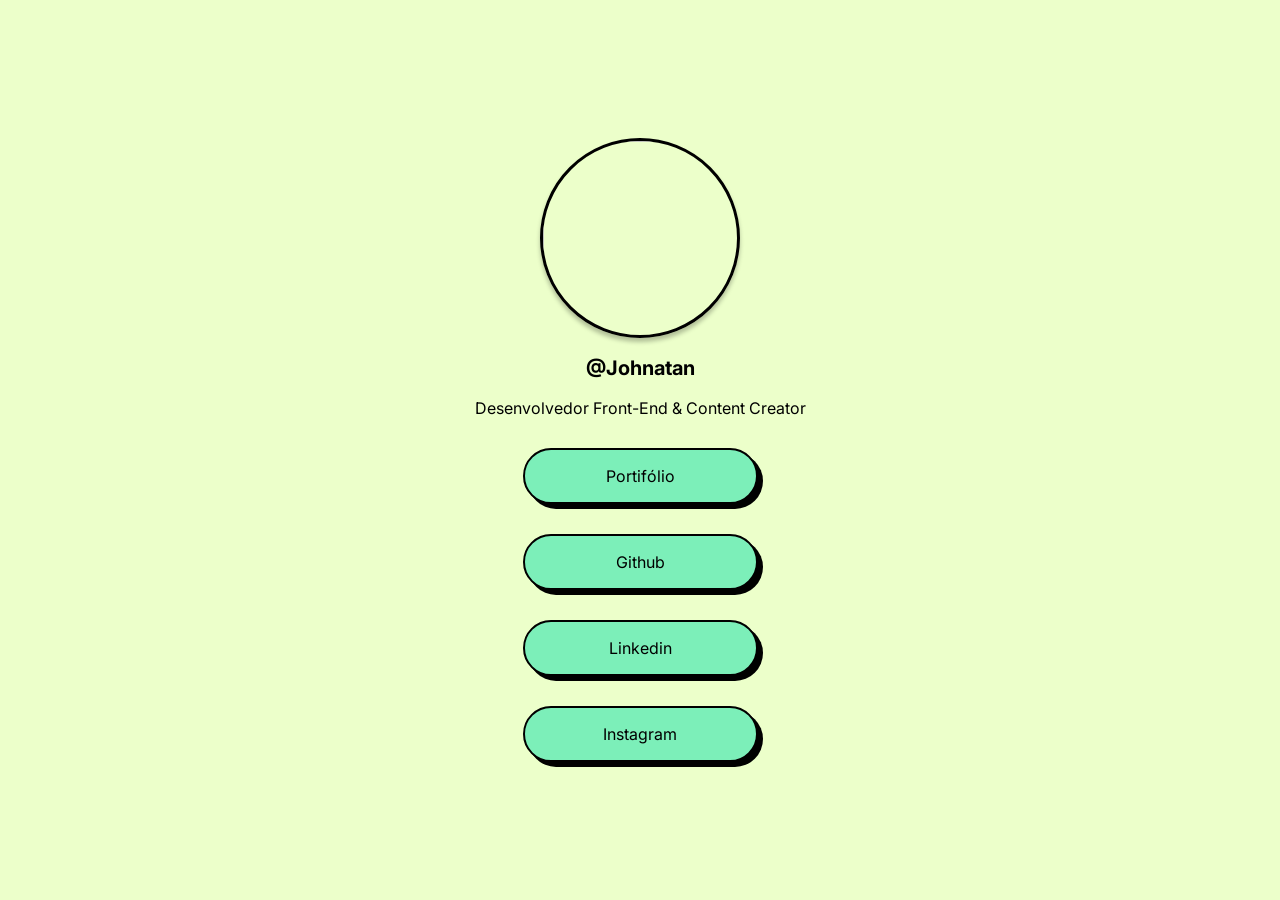
==== index.html @ 85ad4ed9 "Add files via upload" ====
<!DOCTYPE html>
<html lang="pt-br">

<head>
    <meta charset="UTF-8">
    <meta name="viewport" content="width=device-width, initial-scale=1.0">
    <link rel="stylesheet" href="./css/style.css">
    <title>Linktree</title>
    <link rel="preconnect" href="https://fonts.googleapis.com">
<link rel="preconnect" href="https://fonts.gstatic.com" crossorigin>
<link href="https://fonts.googleapis.com/css2?family=Inter:ital,opsz,wght@0,14..32,100..900;1,14..32,100..900&display=swap" rel="stylesheet">
</head>

<body>
    <div class="cabecalho">
        <img src="https://github.com/jhowl1.png" alt="">
        <h1>@Johnatan</h1>
        <p>Desenvolvedor Front-End & Content Creator</p>
    </div>
    <div class="btns">
        <a href="">Portifólio</a>
        <a href="https://github.com/jhowl1">Github</a>
        <a href="https://www.linkedin.com/in/johnatan-oliveira-334287239/">Linkedin</a>
        <a href="https://www.instagram.com/johnatanferreira_05/">Instagram</a>
    </div>
</body>

</html>
---- css/style.css ----
*{/* RESET */
    padding: 0%;
    margin: 0%;
    box-sizing: border-box;
    font-family: "Inter", sans-serif;
}
body{
    height: 100vh;
    background-color:#ecffca ;
    display: flex;
    flex-direction: column;
    justify-content: center;
    align-items: center;
    gap: 30px;
}
.cabecalho{
    display: flex;/* filhos um do lado do outro */
    flex-direction: column;/* filhos em coluna */
    gap: 18px;/*  espaçamento entre os filhos */
    align-items: center;/*  alinhamento dos filhos */

}
.cabecalho img {
    width: 200px; /* largura da imagem */
    height: 200px;/* altura da imagem */
    border-radius: 100%; /*  arredondar borda */
    border: black 3px solid;/* adicionar borda*/
    box-shadow: rgba(0, 0, 0, 0.25) 0px 4px 4px;
 }
 .cabecalho h1 {
    font-size: 20px;/* tamanho da fonte */
   }
   .btns{
    display: flex;
    flex-direction: column;
    gap: 30px;
    align-items: center;
}
   .btns a{
    background-color: #7cefb9;
    color: black;
    text-decoration: none;/* tirar decoração da tag <a> */
    width: 235px;
    display: flex;
    justify-content: center;/* alinhar eixo x */
    padding: 16px;/*  espaçamento interno */
    border-radius: 58px;
    border: black 2px solid;
    box-shadow: black 5px 5px 0px;
}
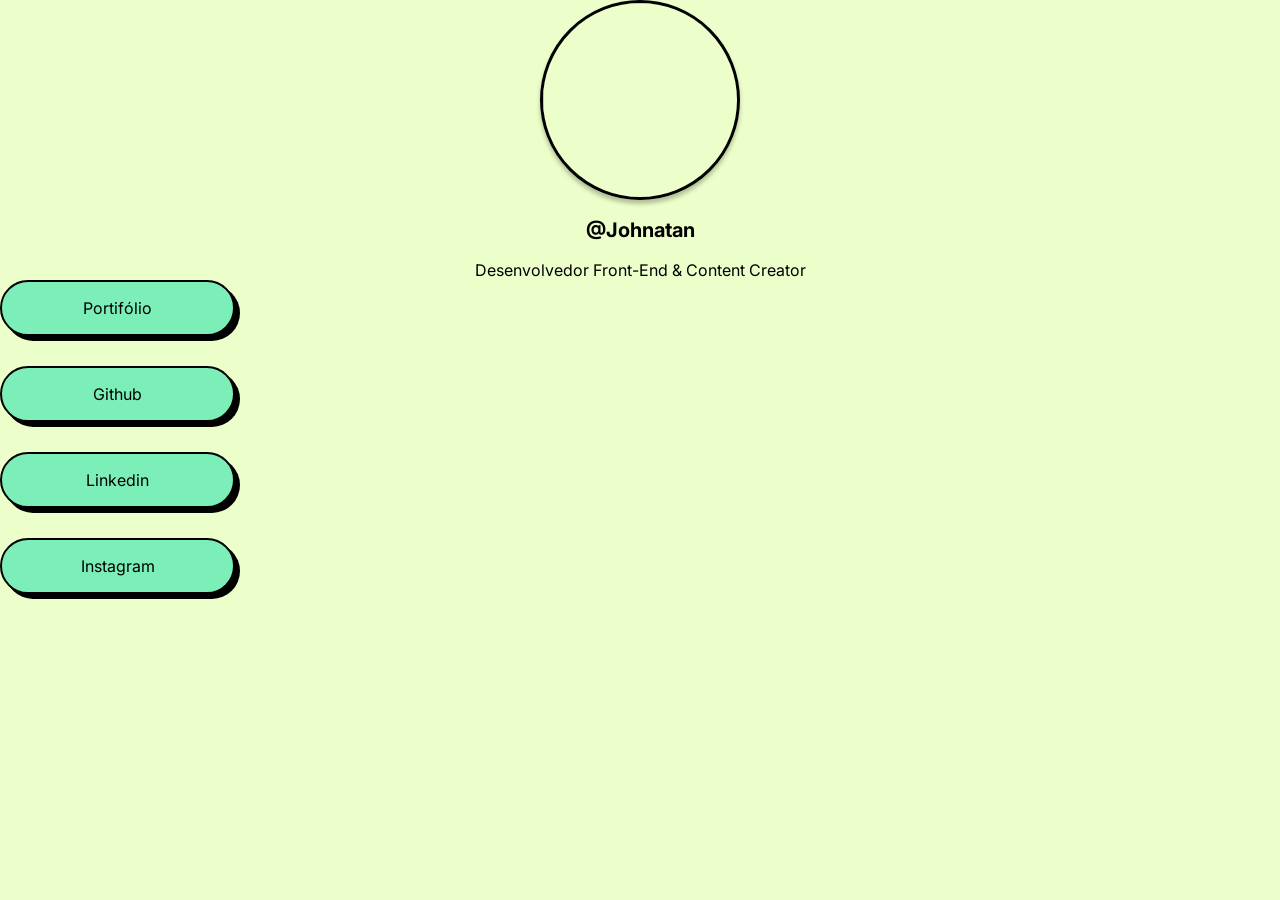
==== commit e73d896c: "Add files via upload" ====
--- a/index.html
+++ b/index.html
@@ -19,9 +19,9 @@
     </div>
     <div class="btns">
         <a href="">Portifólio</a>
-        <a href="https://github.com/jhowl1">Github</a>
-        <a href="https://www.linkedin.com/in/johnatan-oliveira-334287239/">Linkedin</a>
-        <a href="https://www.instagram.com/johnatanferreira_05/">Instagram</a>
+        <a href="">Github</a>
+        <a href="">Linkedin</a>
+        <a href="">Instagram</a>
     </div>
 </body>
 
--- a/css/style.css
+++ b/css/style.css
@@ -5,13 +5,7 @@
     font-family: "Inter", sans-serif;
 }
 body{
-    height: 100vh;
     background-color:#ecffca ;
-    display: flex;
-    flex-direction: column;
-    justify-content: center;
-    align-items: center;
-    gap: 30px;
 }
 .cabecalho{
     display: flex;/* filhos um do lado do outro */
@@ -34,7 +28,6 @@
     display: flex;
     flex-direction: column;
     gap: 30px;
-    align-items: center;
 }
    .btns a{
     background-color: #7cefb9;
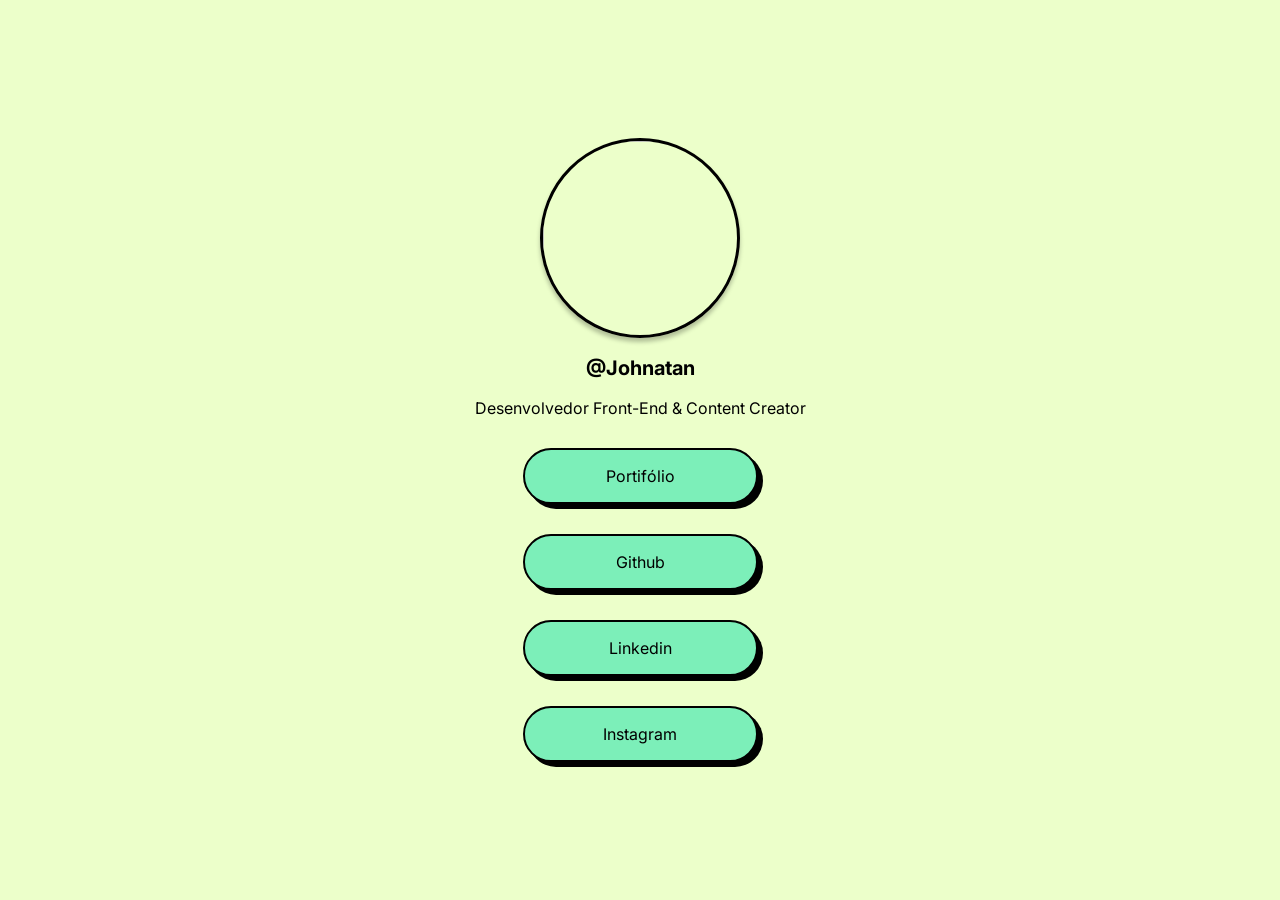
==== commit 912998b1: "Add files via upload" ====
--- a/index.html
+++ b/index.html
@@ -19,9 +19,9 @@
     </div>
     <div class="btns">
         <a href="">Portifólio</a>
-        <a href="">Github</a>
-        <a href="">Linkedin</a>
-        <a href="">Instagram</a>
+        <a href="https://github.com/jhowl1" target="_blank">Github</a>
+        <a href="https://www.linkedin.com/in/johnatan-oliveira-334287239/" target="_blank">Linkedin</a>
+        <a href="https://www.instagram.com/johnatanferreira_05/" target="_blank">Instagram</a><!-- tag para abrir outra aba no navegador target_blank -->
     </div>
 </body>
 
--- a/css/style.css
+++ b/css/style.css
@@ -5,7 +5,13 @@
     font-family: "Inter", sans-serif;
 }
 body{
+    height: 100vh;
     background-color:#ecffca ;
+    display: flex;
+    flex-direction: column;
+    justify-content: center;
+    align-items: center;
+    gap: 30px;
 }
 .cabecalho{
     display: flex;/* filhos um do lado do outro */
@@ -28,6 +34,7 @@
     display: flex;
     flex-direction: column;
     gap: 30px;
+    align-items: center;
 }
    .btns a{
     background-color: #7cefb9;
@@ -41,5 +48,7 @@
     border: black 2px solid;
     box-shadow: black 5px 5px 0px;
 }
-
+.btns a:hover{
+    background-color: #27ef92;
+}
    
